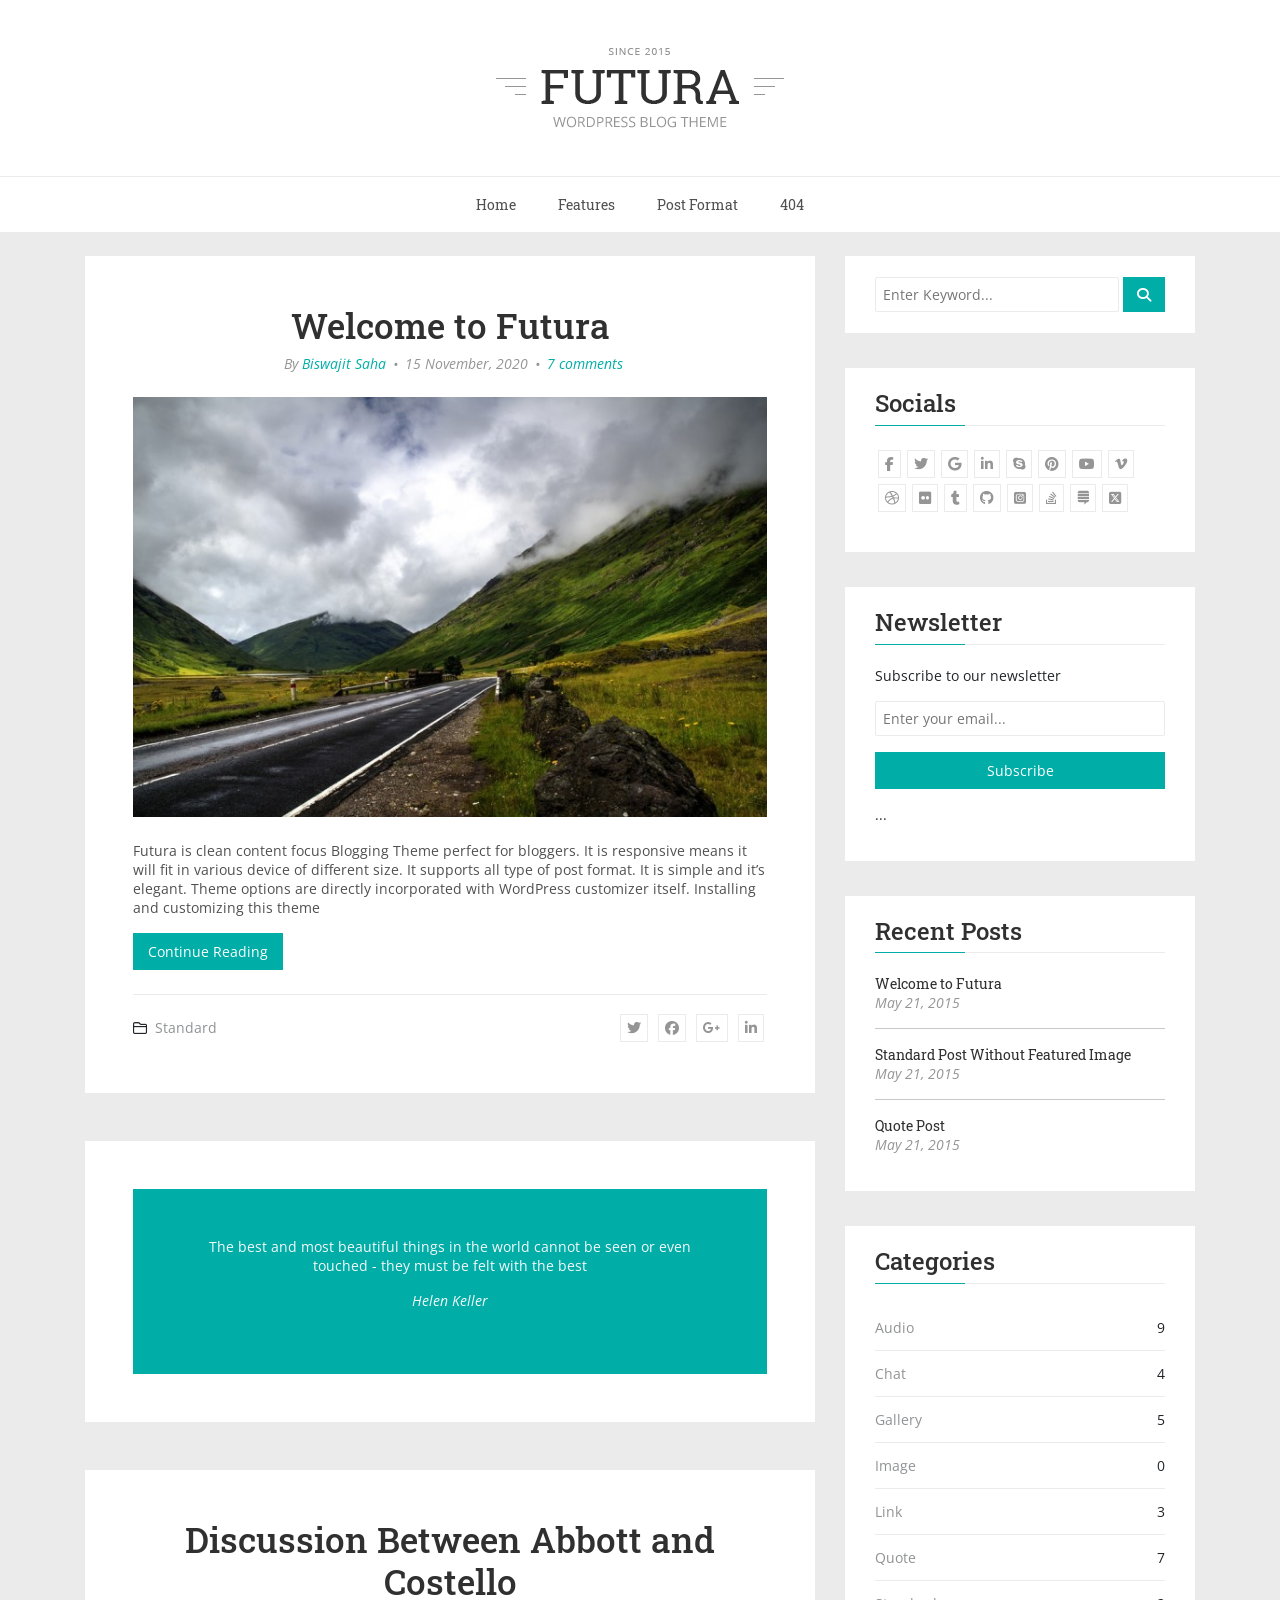
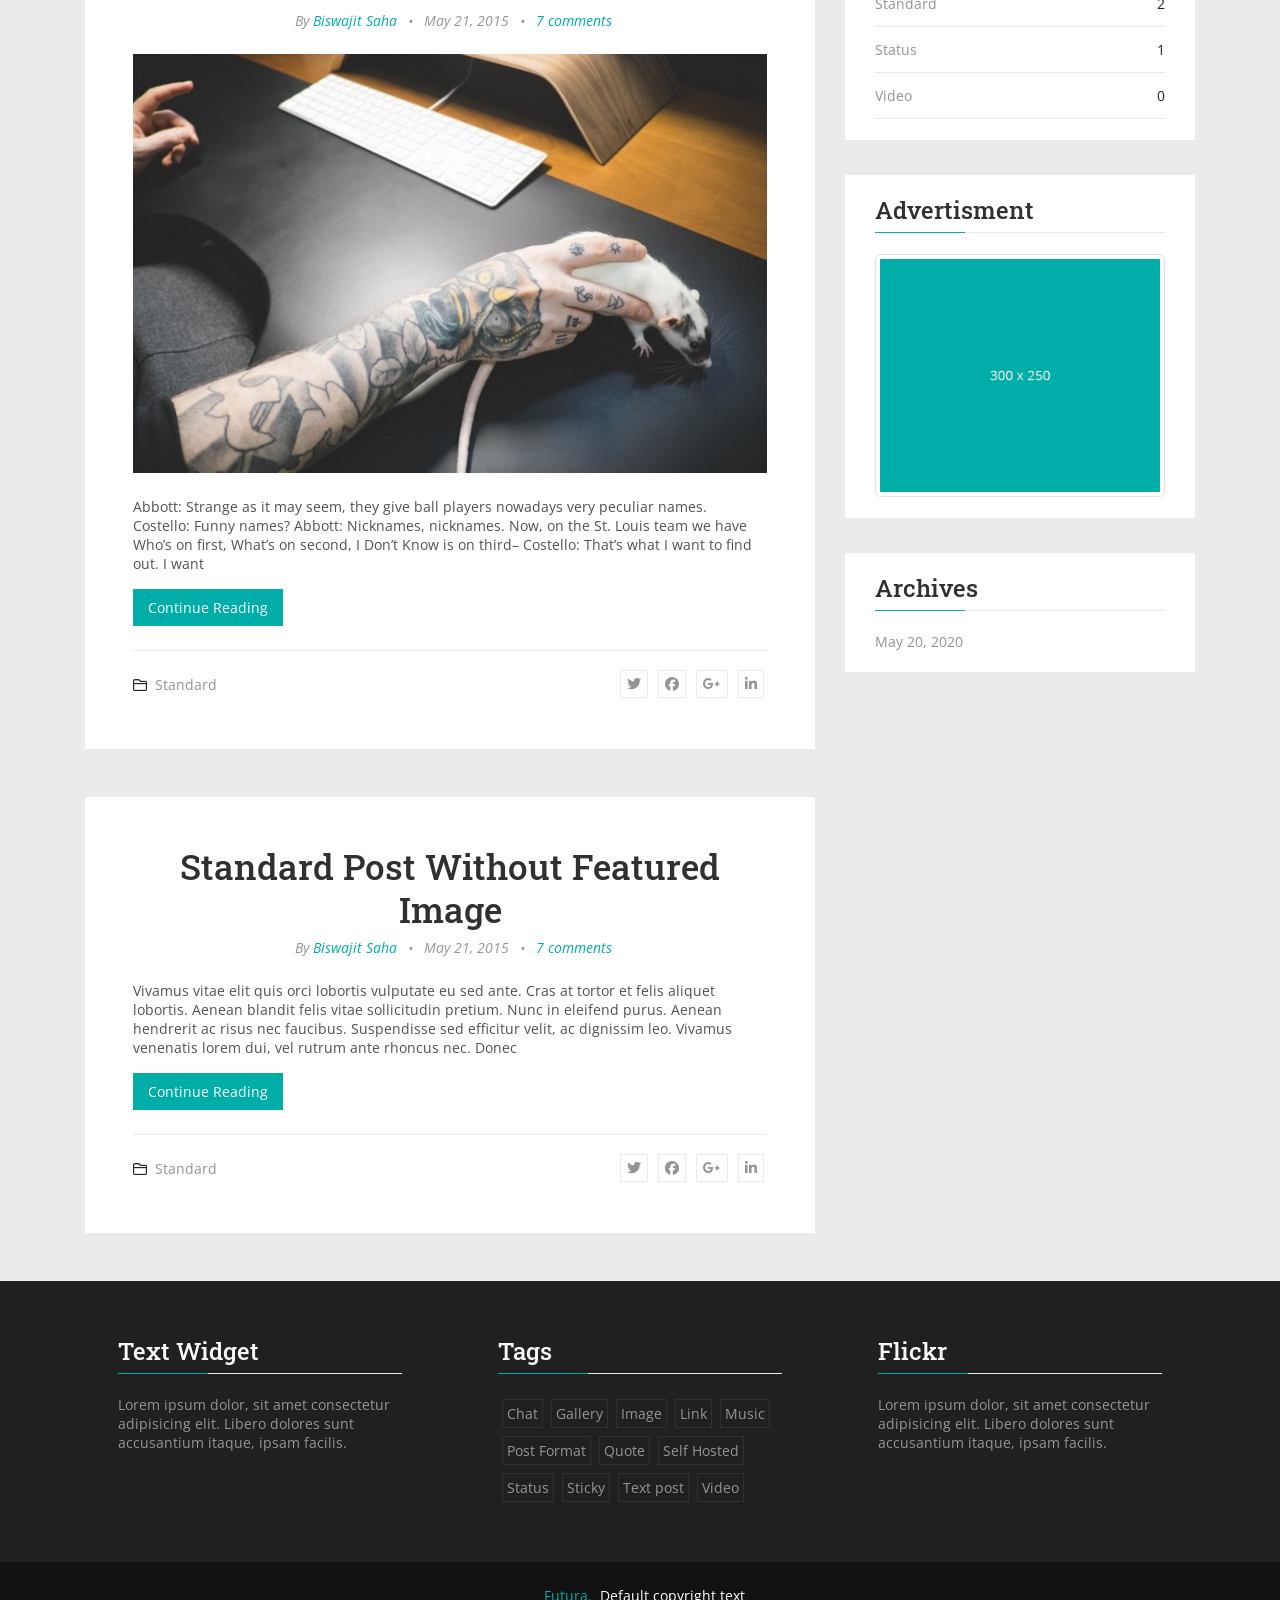
==== index.html @ 4e478e37 "Initial Commit" ====
<!DOCTYPE html>
<html lang="en">
<head>
    <meta charset="UTF-8">
    <meta name="viewport" content="width=device-width, initial-scale=1.0">
    <title>Document</title>
    <link rel="stylesheet" href="https://cdnjs.cloudflare.com/ajax/libs/font-awesome/6.4.2/css/all.min.css" integrity="sha512-z3gLpd7yknf1YoNbCzqRKc4qyor8gaKU1qmn+CShxbuBusANI9QpRohGBreCFkKxLhei6S9CQXFEbbKuqLg0DA==" crossorigin="anonymous" referrerpolicy="no-referrer"/>
    <link rel="stylesheet" href="node_modules/bootstrap/dist/css/bootstrap.css">
    <link rel="stylesheet" href="style.css">
    <link rel="preconnect" href="https://fonts.googleapis.com">
    <link rel="preconnect" href="https://fonts.gstatic.com" crossorigin>
    <link href="https://fonts.googleapis.com/css2?family=Open+Sans:ital,wght@0,300..800;1,300..800&display=swap" rel="stylesheet">
    <link href="https://fonts.googleapis.com/css2?family=Roboto+Slab:wght@400;700&display=swap" rel="stylesheet">
</head>
<body>
    <header class="main-header">
        <div class="container py-5">
            <div class="row">
                <div class="col-sm-12 ">
                    <a href="https://wp.gbjsolution.com/futura/">
                        <img class="d-block mx-auto" src="images/logo.png" alt="Futura">
                    </a>
                </div>
            </div>
        </div>
    


    <nav class="main-navigation mb-4">
        <div class="container">
            <div class="row">
                <div class="col-sm-12">
                    <ul class="nav justify-content-center align-items-center">
                        <li class="nav-item ">
                            <a class="nav-link active" role="link" aria-current="page" href="">Home</a>
                        </li>
            
                        <li class="nav-item dropdown">
                            <a class="nav-link dropdown-toggle no-caret" href="#" role="link" aria-expanded="false">Features</a>
                            <ul class="dropdown-menu">
                                <li class="dropdown-item"><a href="#">Action</a></li>
                                <li class="dropdown-item"><a href="#">Typography</a></li>
                                <li class="dropdown-item"><a href="#">Image Alignment</a></li>
                                <li class="dropdown-item"><a href="#">Code Highlighting</a></li>
                                <li class="dropdown-item"><a href="#">Sample Page</a></li>
                            </ul>
                        </li>
                        

                        <li class="nav-item dropdown">
                            <a class="nav-link dropdown-toggle no-caret" href="#" role="link" aria-expanded="false">Post Format</a>
                            <ul class="dropdown-menu">
                                <li class="dropdown-item"><a href="#">Standard</a></li>
                                <li class="dropdown-item"><a href="#">Audio</a></li>
                                <li class="dropdown-item"><a href="#">Video</a></li>
                                <li class="dropdown-item"><a href="#">Gallery</a></li>
                                <li class="dropdown-item"><a href="#">Status</a></li>
                                <li class="dropdown-item"><a href="#">Image</a></li>
                                <li class="dropdown-item"><a href="#">Chat</a></li>
                                <li class="dropdown-item"><a href="#">Link</a></li>
                                <li class="dropdown-item"><a href="#">Quote</a></li>
                            </ul>
                        </li>
                        <li class="nav-item">
                            <a class="nav-link active" role="link" aria-current="page" href="">404</a>
                        </li>
                    </ul>
                </div>
            </div>
        </div>
    </nav>
    

    </header>

    <main class="container">

            <div class="row">

                <div class="col-12 col-md-12 col-lg-8 main-content">
                    <article class="post p-5 mb-5">  
                        <div class="post-head">
                            <h2 class="post-title text-center">
                                <a href="articles/futura.html">Welcome to Futura</a>
                            </h2>
                            <div class="post-meta d-flex justify-content-center">
                                <span class="author" >
                                    By 
                                    <a href="" title="Posts by Biswajit Saha" rel="author"> Biswajit Saha</a>
                                </span>
                                    
                                 • 
                                
                                <span class="date">15 November, 2020  </span>
                                  •  
                                <span class="comment-count">
                                    <a href=""> 7 comments </a>
                                </span>
                            </div>
                        </div>

                        <div class="featured-media mt-4">
                            <img src="images/image-1.jpg" alt="">
                        </div>
                        <div class="post-content w-100 my-4">
                            <p>Futura is clean content focus Blogging Theme perfect for bloggers. It is responsive means it will fit in various device of different size. It supports all type of post format. It is simple and it’s elegant. Theme options are directly incorporated with WordPress customizer itself. Installing and customizing this theme</p>
                            <a href="articles/futura.html"><button class="btn btn-default btn-custom">Continue Reading</button>
                        </div>
                        
                        </a>
                        <div class="post-footer d-flex justify-content-between align-items-center pt-3 mt-4">
                            <div>
                              <i class="fa-regular fa-folder-closed"></i>
                              <a class="px-1 text-decoration-none text-body-tertiary" href="404.html">Standard</a>
                            </div>
                            
                            <div class="socials">
                              <i class="fa-brands fa-twitter"></i>
                              <i class="fa-brands fa-facebook"></i>
                              <i class="fa-brands fa-google-plus-g"></i>
                              <i class="fa-brands fa-linkedin-in"></i>
                            </div>
                          </div>
                    </article>

                    <article class="post format-quote p-5 mb-5">  
                        <div class="featured-media no-image no-header p-5 text-center">
                            <blockquote class="text-light">
                                <p class="text-light">The best and most beautiful things in the world cannot be seen or even touched - they must be felt with the best</p>
                                <cite>Helen Keller</cite>
                            </blockquote>
                        </div>
                    </article>

                    <article class="post p-5 mb-5">  
                        <div class="post-head">
                            <h2 class="post-title text-center">
                                <a href="">Discussion Between Abbott and Costello</a>
                            </h2>
                            <div class="post-meta text-center">
                                <span class="author" >
                                    By 
                                    <a href="" title="Posts by Biswajit Saha" rel="author"> Biswajit Saha</a>
                                </span>
                                    
                                 • 
                                
                                <span class="date">May 21, 2015 </span>
                                  •  
                                <span class="comment-count">
                                    <a href=""> 7 comments </a>
                                </span>
                            </div>
                        </div>

                        <div class="featured-media mt-4">
                            <img src="images/image-3.jpg" alt="">
                        </div>
                        <div class=" post-content w-100 my-4">
                            <p>Abbott: Strange as it may seem, they give ball players nowadays very peculiar names. Costello: Funny names? Abbott: Nicknames, nicknames. Now, on the St. Louis team we have Who’s on first, What’s on second, I Don’t Know is on third– Costello: That’s what I want to find out. I want</p>
                            <button class="btn btn-default btn-custom">Continue Reading</button>
                        </div>
                        
                        <div class="post-footer d-flex justify-content-between align-items-center pt-3 mt-4">
                            <div>
                              <i class="fa-regular fa-folder-closed"></i>
                              <a class="px-1 text-decoration-none text-body-tertiary" href="404.html">Standard</a>
                            </div>
                            
                            <div class="socials">
                              <i class="fa-brands fa-twitter"></i>
                              <i class="fa-brands fa-facebook"></i>
                              <i class="fa-brands fa-google-plus-g"></i>
                              <i class="fa-brands fa-linkedin-in"></i>
                            </div>
                          </div>
                    </article>


                    


                    <article class="post p-5 mb-5">  
                        <div class="post-head">
                            <h2 class="post-title text-center">
                                <a href="">Standard Post Without Featured Image</a>
                            </h2>
                            <div class="post-meta text-center">
                                <span class="author" >
                                    By 
                                    <a href="" title="Posts by Biswajit Saha" rel="author"> Biswajit Saha</a>
                                </span>
                                    
                                 • 
                                
                                <span class="date">May 21, 2015 </span>
                                  •  
                                <span class="comment-count">
                                    <a href=""> 7 comments </a>
                                </span>
                            </div>
                        </div>

                        <div class="post-content w-100 my-4">
                            <p>Vivamus vitae elit quis orci lobortis vulputate eu sed ante. Cras at tortor et felis aliquet lobortis. Aenean blandit felis vitae sollicitudin pretium. Nunc in eleifend purus. Aenean hendrerit ac risus nec faucibus. Suspendisse sed efficitur velit, ac dignissim leo. Vivamus venenatis lorem dui, vel rutrum ante rhoncus nec. Donec</p>
                            <button class="btn btn-default btn-custom">Continue Reading</button>
                        </div>
                        
                        <div class="post-footer d-flex justify-content-between align-items-center pt-3 mt-4">
                            <div>
                              <i class="fa-regular fa-folder-closed"></i>
                              <a class="px-1 text-decoration-none text-body-tertiary" href="404.html">Standard</a>
                            </div>
                            
                            <div class="socials">
                              <i class="fa-brands fa-twitter"></i>
                              <i class="fa-brands fa-facebook"></i>
                              <i class="fa-brands fa-google-plus-g"></i>
                              <i class="fa-brands fa-linkedin-in"></i>
                            </div>
                          </div>
                    </article>

                </div>




                <div class="col-lg-4 sidebar">
                    
                    <div class="widget">
                        <div class="content d-flex justify-content-between">
                            <input class="w-100 input-group input-s" type="search" name="search" id="search" placeholder="Enter Keyword...">
                            <button class="search-btn btn-custom"><i class="fa-solid fa-magnifying-glass"></i></button>
                        </div>
                    </div>

                    <div class="widget">
                        <h4 class="title">Socials</h4>
                        <ul class="d-flex flex-wrap list-unstyled g-5 socials">
                            <li><a href="#"><i class="fa-brands fa-facebook-f"></i></a></li>
                            <li><a href="#"><i class="fa-brands fa-twitter"></i></a></li>
                            <li><a href="#"><i class="fa-brands fa-google"></i></a></li>
                            <li><a href="#"><i class="fa-brands fa-linkedin-in"></i></a></li>
                            <li><a href="#"><i class="fa-brands fa-skype"></i></a></li>
                            <li><a href="#"><i class="fa-brands fa-pinterest"></i></a></li>
                            <li><a href="#"><i class="fa-brands fa-youtube"></i></a></li>
                            <li><a href="#"><i class="fa-brands fa-vimeo-v"></i></a></li>
                            <li><a href="#"><i class="fa-brands fa-dribbble"></i></a></li>
                            <li><a href="#"><i class="fa-brands fa-flickr"></i></a></li>
                            <li><a href="#"><i class="fa-brands fa-tumblr"></i></a></li>
                            <li><a href="#"><i class="fa-brands fa-github"></i></a></li>
                            <li><a href="#"><i class="fa-brands fa-square-instagram"></i></a></li>
                            <li><a href="#"><i class="fa-brands fa-stack-overflow"></i></a></li>
                            <li><a href="#"><i class="fa-brands fa-stack-exchange"></i></a></li>
                            <li><a href="#"><i class="fa-brands fa-square-x-twitter"></i></a></li>
                        </ul>
                    </div>
                    
                    <div class="widget">
                        <h4 class="title">Newsletter</h4>
                        <div class="content newsletter">
                            <p>Subscribe to our newsletter</p>
                            <div id="mc_embed_signup">
                                <form action="" method="post" id="mc-embedded-subscribe-form" name="mc-embedded-subscribe-form" class="validate" novalidate>
                                    <div class="input-group mb-3">
                                        <input type="email" value name="EMAIL" class="input-s" id="mce-EMAIL" placeholder="Enter your email...">
                                    </div>
                                    <div class="input-group mb-3">
                                        <input type="submit" value="Subscribe" name="subscribe" id="mc-embedded-subscribe" class="btn btn-default btn-custom w-100">
                                    </div> 
                                    <p id="message">...</p>
                                </form>
                            </div>
                        </div>
                    </div>

                    <div class="widget">
                        <h4 class="title">Recent Posts</h4>
                        <ul class="list-unstyled">
                            <li>
                                <a href="" class="recent-post-title text-decoration-none">
                                    Welcome to Futura
                                </a>
                                <br>
                                <span class="post-date post-meta" >
                                    May 21, 2015
                                </span>
                            </li>
                        </ul>
                        <hr>
                        <ul class="list-unstyled">
                            <li>
                                <a href="" class="recent-post-title text-decoration-none">
                                    Standard Post Without Featured Image                                
                                </a>
                                <br>
                                <span class="post-date post-meta" >
                                    May 21, 2015
                                </span>
                            </li>
                        </ul>
                        <hr>
                        <ul class="list-unstyled">
                            <li>
                                <a href="" class="recent-post-title text-decoration-none">
                                Quote Post    
                                </a>
                                <br>
                                <span class="post-date post-meta" >
                                    May 21, 2015
                                </span>
                            </li>
                        </ul>
                    </div>


                    <div class="widget">
                        <h4 class="title">Categories</h4>                                
                        <ul class="categories list-unstyled m-0">
                            <li class="d-flex justify-content-between align-items-center lh-lg">
                                <a href="" class="text-body-tertiary text-decoration-none">Audio</a>
                                <span>9</span>
                            </li>
                            <li class="d-flex justify-content-between align-items-center lh-lg">
                                <a href="" class="text-body-tertiary text-decoration-none">Chat</a>
                                <span>4</span>
                            </li>
                            <li class="d-flex justify-content-between align-items-center lh-lg">
                                <a href="" class="text-body-tertiary text-decoration-none">Gallery</a>
                                <span>5</span>
                            </li>
                            <li class="d-flex justify-content-between align-items-center lh-lg">
                                <a href="" class="text-body-tertiary text-decoration-none">Image</a>
                                <span>0</span>
                            </li>
                            <li class="d-flex justify-content-between align-items-center lh-lg">
                                <a href="" class="text-body-tertiary text-decoration-none">Link</a>
                                <span>3</span>
                            </li>
                            <li class="d-flex justify-content-between align-items-center lh-lg">
                                <a href="" class="text-body-tertiary text-decoration-none">Quote</a>
                                <span>7</span>
                            </li>
                            <li class="d-flex justify-content-between align-items-center lh-lg">
                                <a href="" class="text-body-tertiary text-decoration-none">Standard</a>
                                <span>2</span>
                            </li>
                            <li class="d-flex justify-content-between align-items-center lh-lg">
                                <a href="" class="text-body-tertiary text-decoration-none">Status</a>
                                <span>1</span>
                            </li>
                            <li class="d-flex justify-content-between align-items-center lh-lg">
                                <a href="" class="text-body-tertiary text-decoration-none">Video</a>
                                <span>0</span>
                            </li>
                        </ul>
                    </div>
                    <div class="widget">
                        <h4 class="title">Advertisment</h4>
                        <div class="ad-place d-flex justify-content-center">
                            <a href=""><img src="images/ad-placeholder.png" alt="Advertisment" class="img-thumbnail"></a>
                        </div>
                    </div>
                    <div class="widget">
                        <h4 class="title">Archives</h4>
                        <a href="" class="text-body-tertiary text-decoration-none">May 20, 2020</a>
                    </div>
                    
                </div>
            </div>
        </div>
    </main>

    <footer class="main-footer d-flex justify-content-center align-items-center text-light footer-color ">
        <div class="container">
            <div class="row">
                <div class="col-sm-4 widget footer-color  px-5">
                    <h4 class="title text-light">Text Widget</h4>
                    <p>Lorem ipsum dolor, sit amet consectetur adipisicing elit. Libero dolores sunt accusantium itaque, ipsam facilis. </p>
                </div>
                <div class="col-sm-4 widget footer-color  px-5">
                    <h4 class="title text-light">Tags</h4>
                    <div class="tagcloud d-flex flex-wrap">
                        <a href="" class="text-decoration-none p-1 m-1 cloud-border footer-color">Chat</a>
                        <a href="" class="text-decoration-none p-1 m-1 cloud-border footer-color">Gallery</a>
                        <a href="" class=" text-decoration-none p-1 m-1 cloud-border footer-color">Image</a>
                        <a href="" class="text-decoration-none p-1 m-1 cloud-border footer-color">Link</a>
                        <a href="" class="text-decoration-none p-1 m-1 cloud-border footer-color">Music</a>
                        <a href="" class="text-decoration-none p-1 m-1 cloud-border footer-color">Post Format</a>
                        <a href="" class="text-decoration-none p-1 m-1 cloud-border footer-color">Quote</a>
                        <a href="" class="text-decoration-none p-1 m-1 cloud-border footer-color">Self Hosted</a>
                        <a href="" class="text-decoration-none p-1 m-1 cloud-border footer-color">Status</a>
                        <a href="" class="text-decoration-none p-1 m-1 cloud-border footer-color">Sticky</a>
                        <a href="" class="text-decoration-none p-1 m-1 cloud-border footer-color">Text post</a>
                        <a href="" class="text-decoration-none p-1 m-1 cloud-border footer-color">Video</a>
                    </div>
                </div>
    
                <div class="col-sm-4 widget footer-color px-5">
                    <h4 class="title text-light">Flickr</h4>
                    <p>Lorem ipsum dolor, sit amet consectetur adipisicing elit. Libero dolores sunt accusantium itaque, ipsam facilis. </p>
                </div>
            </div>
        </div>
    </footer>
    <div class="copyright py-4">
        <div class="container">
            <div class="row"> 
                <div class="col-sm-12 text-center">
                    <a href="" class="text-decoration-none mx-2">Futura.</a><span>Default copyright text</span>
                </div>
            </div>
        </div>
    </div>



    <script src="node_modules/bootstrap/dist/js/bootstrap.bundle.js"></script>
    <script src="app.js"></script>
</body>
</html>
---- style.css ----
* {
    padding: 0;
    margin: 0;
    box-sizing: border-box;
}

body {
    background-color: #ebebeb;
    font: 14px 'Open Sans', sans-serif;
}

article p {
    color: #505050;
}

.nav-item, .post-title a, .title, .recent-post-title {
    font-family: 'Roboto Slab', serif;
    color: #303030;
}

article, .widget, .main-navigation, .main-header {
    background-color: #ffffff;
}

.post-title a {
    font-size: 35px;
    text-decoration: none;
}


.main-navigation {
    height: 56px;
    border-top: 1px solid #ebebeb;
}

.main-navigation .container,
.main-navigation .row,
.main-navigation .col-sm-12 {
        height: 100%; /* Ensure full height for flex centering */
}
.nav {
        height: 100%;
}

.main-navigation li .nav-link:hover {
    color: #00ADA7; 
}

.dropdown-toggle::after {
    display: none;
}

.nav-item.dropdown:hover .dropdown-menu {
    display: block;
}
.nav-item .dropdown-menu {
    display: none;
    position: absolute;
    top: 100%;
    border: none;
    border-radius: 0;
}


.nav-item .dropdown-menu {
    display: block; /* Ensure the dropdown is part of the document flow */
    visibility: hidden; /* Initially hidden */
    opacity: 0;
    max-height: 0; /* Initially collapsed */
    overflow: hidden; /* Hide overflowing content */
    transform: translateY(10px);
    transition: opacity 0.5s ease, transform 0.5s ease, max-height 0.5s ease;
}

.nav-item.dropdown:hover .dropdown-menu {
    visibility: visible; /* Make visible on hover */
    opacity: 1; /* Full opacity */
    max-height: 500px; /* Adjust this value as needed */
    transform: translateY(0); /* Move to original position */
}

.nav-item.dropdown:hover .nav-link {
    color: #00ADA7; /* Change color on hover if needed */
}

.main-navigation .nav li a {
    color: #505050;
    line-height: 4em;
    display: block;
    padding: 0 21px;
}

.dropdown-menu li a {
    text-decoration: none;
}


.sidebar {
    padding: 0px 15px;
}

.main-content {
    padding: 0px 15px;
}


.title {
    padding-bottom: 7px;
    border-bottom: 1px solid #ebebeb;
    position: relative; 
    margin-bottom: 21px; 
}

.title::after {
    content: "";
    position: absolute;
    bottom: -1px; 
    left: 0; 
    width: 90px;
    height: 1px;
    background: #00ADA7;
}
.widget {
    padding: 21px 30px;
    margin-bottom: 35px;
}
.btn {
    padding: 7px 14px;
    border-radius: 0%;
}
.btn-custom {
    background-color: #00ADA7;
    color: #ffffff;
}
.input-s {
    padding: 7px 7px;
    border: 1px solid #ebebeb;
    border-radius: 2px;
    width: 100%;
}
.post-meta {
    font-style: italic;
    color: #959595;
}
.post-meta span a {
    color: #00ADA7;
    text-decoration: none;
}
.post-meta .author {
    margin: 0 7px;
}
.post-meta .date {
    margin: 0 7px;
}
.post-meta .comment-count {
    margin-left: 7px;
}
.post .featured-media img {
    width: 100%;
    height: auto;
}

.post-footer {
    border-top: 1px solid #ebebeb;
}

.featured-media .format-quote blockquote {
    padding: 10px 20px;
    font-size: 17.5px;
}
.post .featured-media.no-image {
    background-color: #00ADA7;
}


.fa-brands {
    padding: 6px;
    color:#959595;
    border: 1px solid #ebebeb;
    text-align: center;
    margin: 3px;
}
.fa-brands:hover {
    cursor: pointer;
    color: #ffffff;
    background-color: #00ADA7;
}
.details {
    margin-left: 112px;
}
.text-custom {
    color: #00ADA7;
    text-decoration: none;
}
.search-btn {
    border: none;
    padding: 7px 14px;
    margin-left: 4.2px;
}
.btn-custom {
    font-size: 14px;
    background-color: #00ADA7;
    color: #ffffff;
}

.categories li {
    border-bottom: 1px solid #ebebeb;
    height: 46px;
}

.main-footer {
    padding: 35px 0px 0px;
}

.footer-color {
    background-color: #202020;
    color: #959595;
}

.cloud-border {
    border: 1px solid #303030;
}

.main-footer .widget a:hover {
    background-color: #00ADA7;
    color: #ffffff;
}

.copyright {
    background-color: #111111;
    color: #ffffff;
}
.copyright a {
    color: #00ADA7;
}
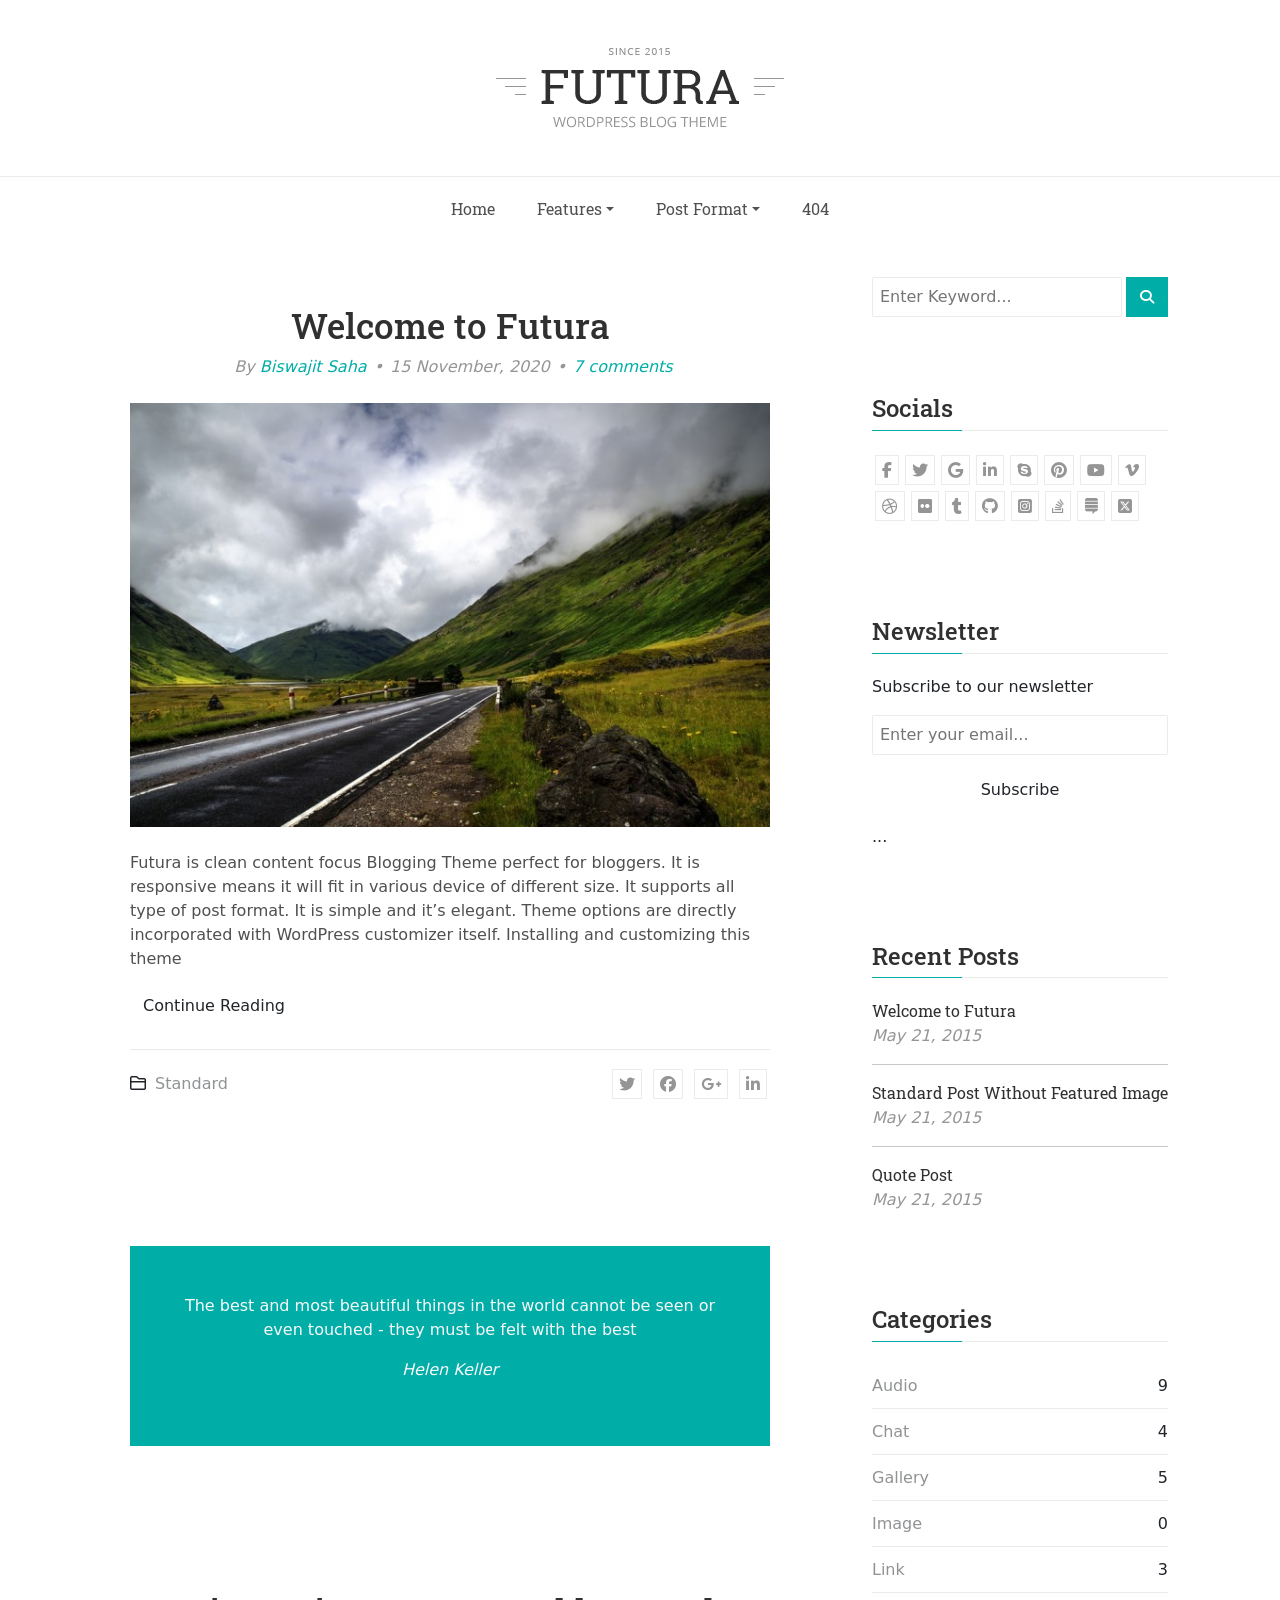
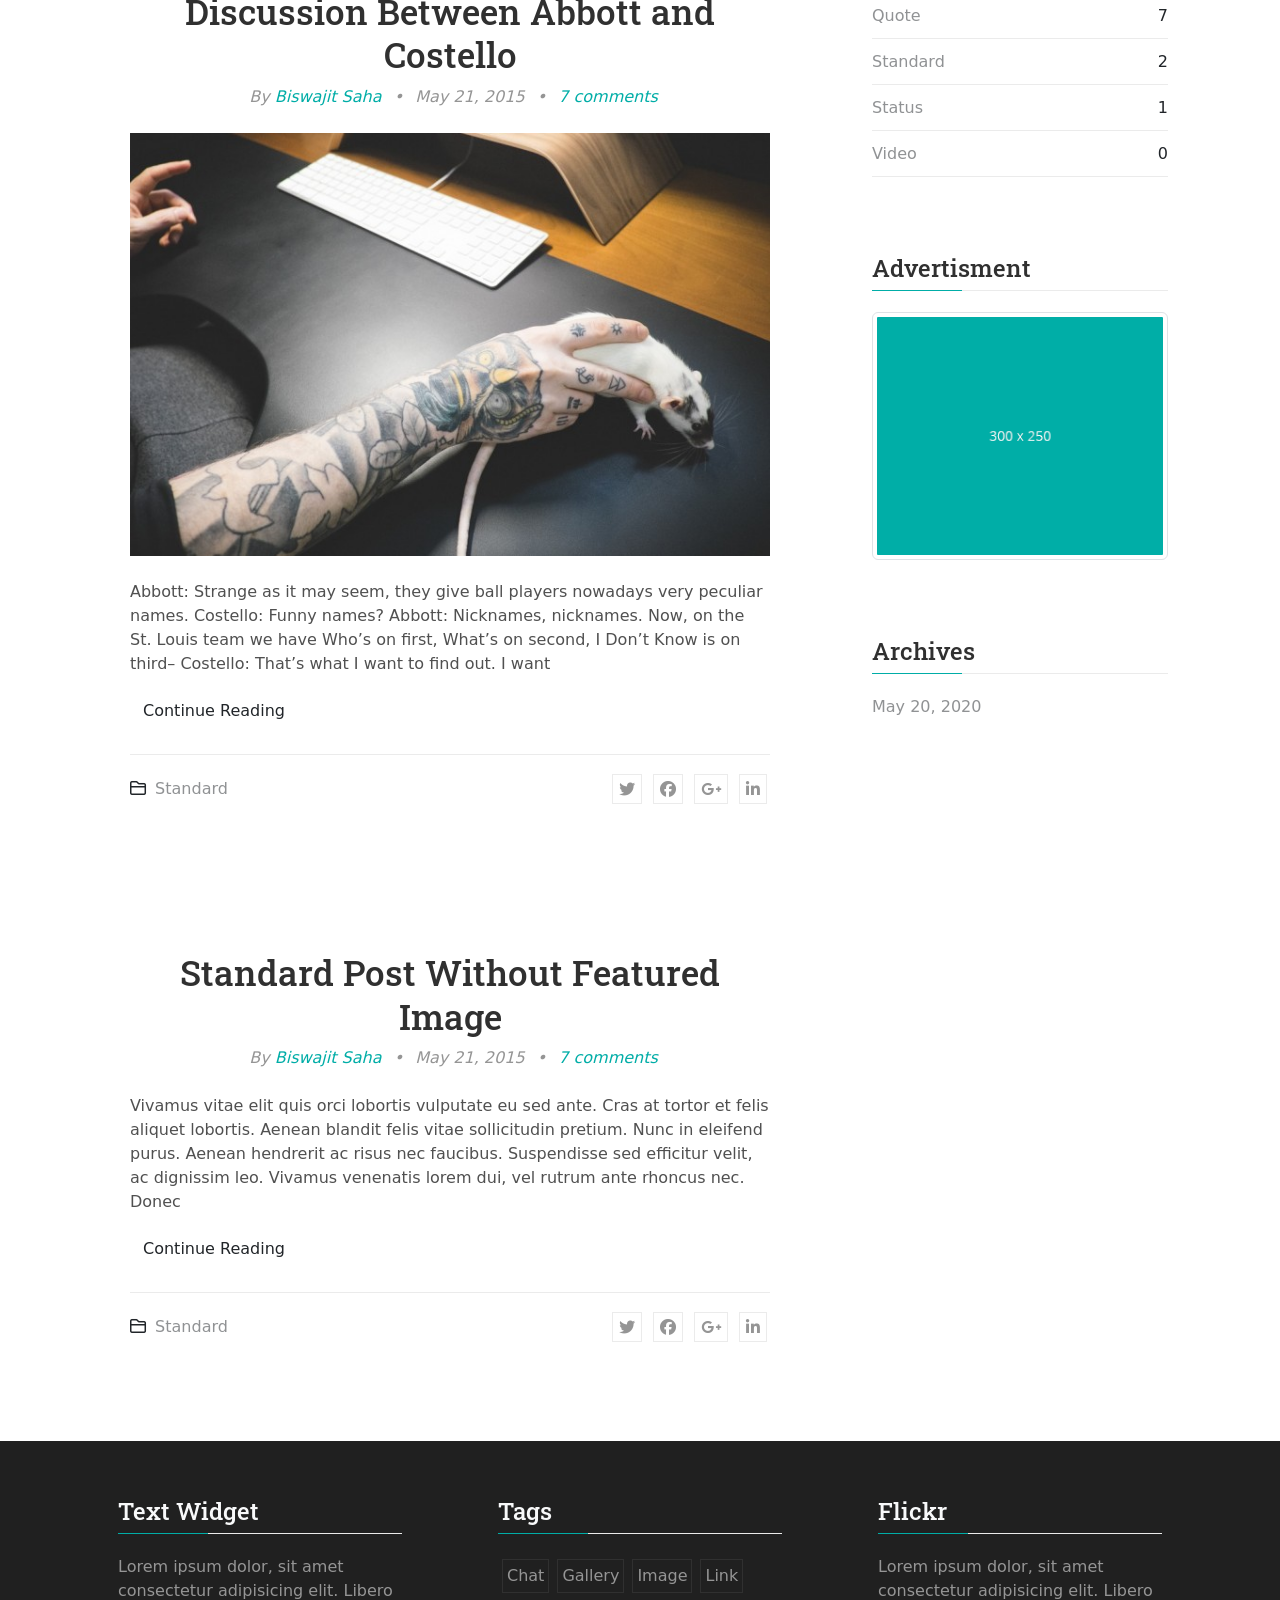
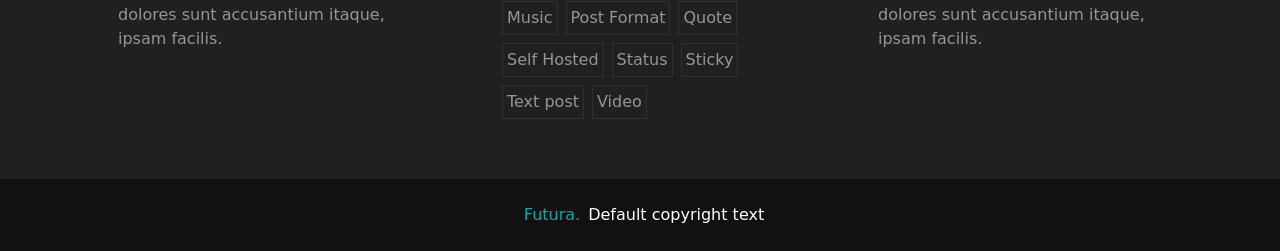
==== commit 4e06818f: "Update index.html" ====
--- a/index.html
+++ b/index.html
@@ -11,6 +11,7 @@
     <link rel="preconnect" href="https://fonts.gstatic.com" crossorigin>
     <link href="https://fonts.googleapis.com/css2?family=Open+Sans:ital,wght@0,300..800;1,300..800&display=swap" rel="stylesheet">
     <link href="https://fonts.googleapis.com/css2?family=Roboto+Slab:wght@400;700&display=swap" rel="stylesheet">
+    <link href="https://cdn.jsdelivr.net/npm/bootstrap@5.3.1/dist/css/bootstrap.min.css" rel="stylesheet" integrity="sha384-qXYhQI9GVfG5fnFx7JFYztARkkgWmYJ0XoZ8F1ZgH8FZ/lB0yRPhtYk66Yu9b8/" crossorigin="anonymous">    
 </head>
 <body>
     <header class="main-header">
@@ -417,6 +418,7 @@
 
 
     <script src="node_modules/bootstrap/dist/js/bootstrap.bundle.js"></script>
+    <script src="https://cdn.jsdelivr.net/npm/bootstrap@5.3.1/dist/js/bootstrap.bundle.min.js" integrity="sha384-syXZ0YOmrYpggucbz6W8S6m+UN+Y4Npld/y9+N9tHS4MZ/hL8vUKenxKXaRZaVZw" crossorigin="anonymous"></script>
     <script src="app.js"></script>
 </body>
-</html>+</html>
